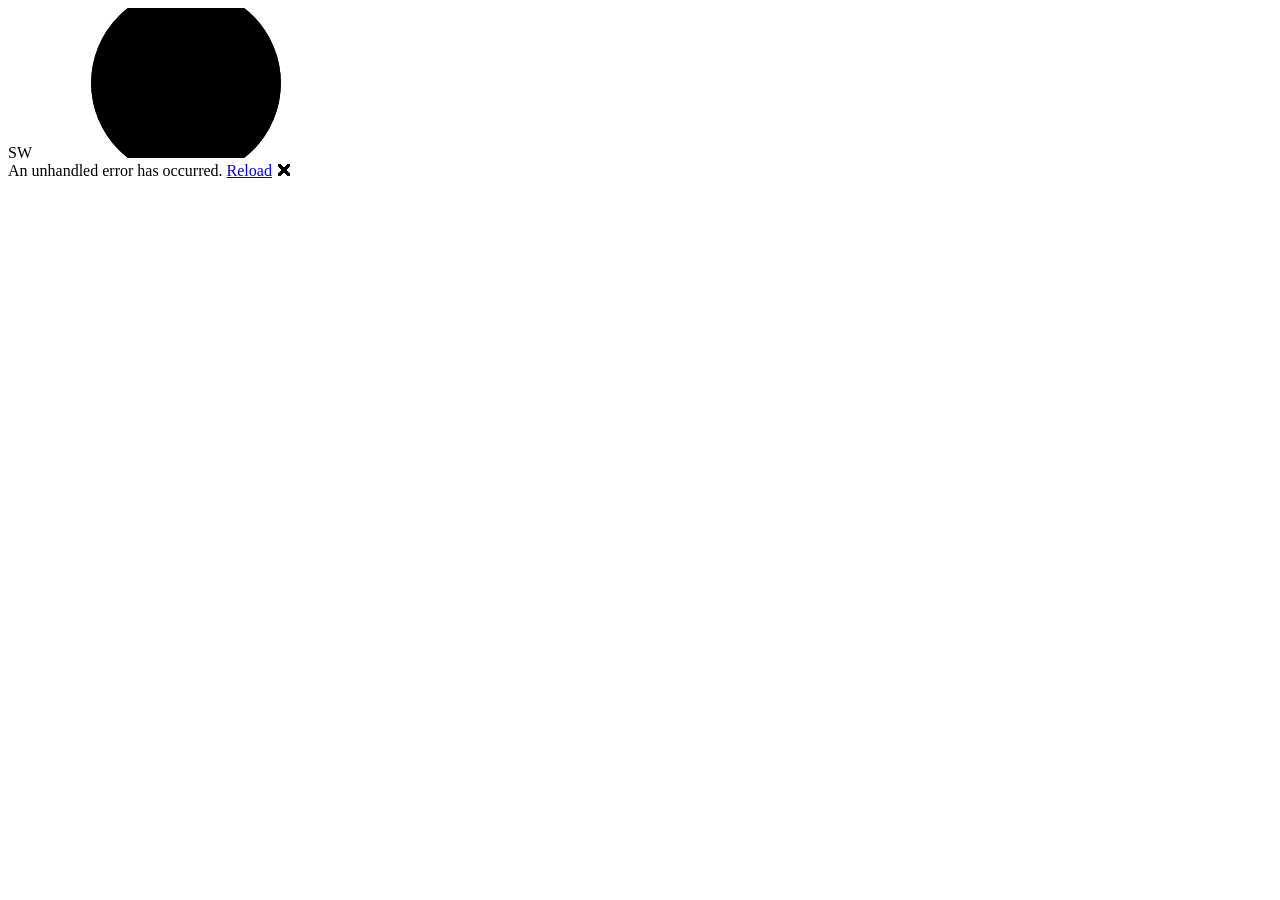
==== wwwroot/index.html @ ac90b64c "Initial commit: Still Waters Fine Line Tattoo pitch site" ====
<!DOCTYPE html>
<html lang="en">

<head>
    <meta charset="utf-8" />
    <meta name="viewport" content="width=device-width, initial-scale=1.0" />
    <meta name="description" content="Still Waters Fine Line Tattoo — botanical, fine line, script and micro tattoos by appointment in Peoria, Arizona." />
    <title>Still Waters Fine Line Tattoo</title>
    <link rel="icon" type="image/svg+xml" href="favicon.svg" />
    <base href="/" />
    <link rel="preload" id="webassembly" />
    <link rel="preconnect" href="https://fonts.googleapis.com" />
    <link rel="preconnect" href="https://fonts.gstatic.com" crossorigin />
    <link href="https://fonts.googleapis.com/css2?family=Cormorant+Garamond:wght@400;500;600&family=Alex+Brush&family=Jost:wght@300;400;500;600&display=swap" rel="stylesheet" />
    <link rel="stylesheet" href="css/app.css" />
    <!-- If you add any scoped CSS files, uncomment the following to load them
    <link href="StillWatersTattoo.styles.css" rel="stylesheet" /> -->
    <script type="importmap"></script>
</head>

<body>
    <div id="app">
        <div class="boot-screen">
            <span class="boot-mark">SW</span>
            <svg class="loading-progress">
                <circle r="40%" cx="50%" cy="50%" />
                <circle r="40%" cx="50%" cy="50%" />
            </svg>
            <div class="loading-progress-text"></div>
        </div>
    </div>

    <div id="blazor-error-ui">
        An unhandled error has occurred.
        <a href="." class="reload">Reload</a>
        <span class="dismiss">🗙</span>
    </div>
    <script src="_framework/blazor.webassembly#[.{fingerprint}].js"></script>
    <script src="js/site.js"></script>
</body>

</html>
---- wwwroot/css/app.css ----
/* ---------- Foundations ---------- */
:root {
    --cream: #f7f2e8;
    --cream-deep: #efe4d1;
    --cream-line: #e2d5bf;
    --ink: #221c17;
    --ink-soft: #4d4339;
    --ink-faint: rgba(34, 28, 23, 0.64);
    --ink-hair: rgba(34, 28, 23, 0.16);
    --taupe: #cdb28c;
    --gold: #ddb043;
    --blush: #e2cdb8;
    --skin-a: #ecd2b3;
    --skin-b: #d9b088;

    --serif: 'Cormorant Garamond', Georgia, serif;
    --script: 'Alex Brush', cursive;
    --sans: 'Jost', 'Segoe UI', sans-serif;
    --max: 1180px;
}

* {
    box-sizing: border-box;
}

html {
    scroll-behavior: smooth;
    overflow-x: hidden;
}

body {
    margin: 0;
    overflow-x: hidden;
    background: var(--cream);
    color: var(--ink-soft);
    font-family: var(--sans);
    font-weight: 300;
    line-height: 1.7;
    -webkit-font-smoothing: antialiased;
}

h1, h2, h3, h4 {
    font-family: var(--serif);
    font-weight: 500;
    color: var(--ink);
    margin: 0 0 1rem;
    line-height: 1.15;
}

h1:focus {
    outline: none;
}

p {
    margin: 0 0 1rem;
}

a {
    color: inherit;
}

img, svg {
    max-width: 100%;
    display: block;
}

button {
    font-family: inherit;
    background: none;
    border: none;
    cursor: pointer;
    color: inherit;
}

@media (prefers-reduced-motion: reduce) {
    * {
        animation: none !important;
        transition: none !important;
        scroll-behavior: auto !important;
    }
}

/* ---------- Boot / loading ---------- */
.boot-screen {
    position: fixed;
    inset: 0;
    display: flex;
    flex-direction: column;
    align-items: center;
    justify-content: center;
    gap: 1.5rem;
    background: var(--cream);
}

.boot-mark {
    font-family: var(--serif);
    font-style: italic;
    font-size: 3rem;
    color: var(--ink);
    letter-spacing: .05em;
}

.loading-progress {
    width: 3.5rem;
    height: 3.5rem;
}

    .loading-progress circle {
        fill: none;
        stroke: var(--ink-hair);
        stroke-width: .5rem;
        transform-origin: 50% 50%;
        transform: rotate(-90deg);
    }

        .loading-progress circle:last-child {
            stroke: var(--ink);
            stroke-dasharray: calc(3.141 * var(--blazor-load-percentage, 0%) * 0.8), 500%;
            transition: stroke-dasharray 0.05s ease-in-out;
        }

.loading-progress-text {
    font-family: var(--sans);
    font-size: .7rem;
    letter-spacing: .2em;
    text-transform: uppercase;
    color: var(--ink-faint);
}

    .loading-progress-text::after {
        content: var(--blazor-load-percentage-text, "Loading");
    }

#blazor-error-ui {
    color-scheme: light only;
    background: var(--ink);
    color: var(--cream);
    bottom: 0;
    box-sizing: border-box;
    display: none;
    left: 0;
    padding: .9rem 1.25rem;
    position: fixed;
    width: 100%;
    z-index: 1000;
    font-family: var(--sans);
    font-size: .85rem;
}

    #blazor-error-ui .reload {
        text-decoration: underline;
        margin-left: .5rem;
    }

    #blazor-error-ui .dismiss {
        cursor: pointer;
        position: absolute;
        right: 1rem;
        top: .8rem;
    }

.blazor-error-boundary {
    background: var(--ink);
    color: var(--cream);
    padding: 1rem 1.25rem;
    border-radius: 4px;
}

    .blazor-error-boundary::after {
        content: "Something didn't load correctly.";
    }

/* ---------- Layout helpers ---------- */
.section {
    padding: clamp(2.5rem, 6vw, 4.5rem) 1.5rem;
    position: relative;
    overflow: hidden;
    scroll-margin-top: 90px;
}

.section-inner {
    max-width: var(--max);
    margin: 0 auto;
    position: relative;
}

.tone-deep {
    background: var(--cream-deep);
}

.eyebrow {
    display: block;
    font-family: var(--sans);
    text-transform: uppercase;
    letter-spacing: .32em;
    font-size: .72rem;
    color: var(--ink-faint);
    margin-bottom: .65rem;
}

.script-line {
    font-family: var(--script);
    font-size: clamp(1.5rem, 3vw, 2.1rem);
    color: var(--ink);
    font-weight: 400;
}

.diamond-divider {
    display: flex;
    align-items: center;
    justify-content: center;
    gap: 1rem;
    margin: 1rem 0;
}

    .diamond-divider .bar {
        width: clamp(2.5rem, 6vw, 5rem);
        height: 1px;
        background: var(--ink-hair);
    }

    .diamond-divider .cross {
        position: relative;
        width: 12px;
        height: 20px;
    }

        .diamond-divider .cross::before,
        .diamond-divider .cross::after {
            content: "";
            position: absolute;
            background: var(--taupe);
        }

        .diamond-divider .cross::before {
            top: 32%;
            left: 0;
            width: 100%;
            height: 1.5px;
            transform: translateY(-50%);
        }

        .diamond-divider .cross::after {
            left: 50%;
            top: 0;
            width: 1.5px;
            height: 100%;
            transform: translateX(-50%);
        }

/* ---------- Links / CTAs ---------- */
.ink-link {
    position: relative;
    display: inline-flex;
    align-items: center;
    gap: .6rem;
    text-transform: uppercase;
    letter-spacing: .18em;
    font-size: .78rem;
    color: var(--ink);
    text-decoration: none;
    padding-bottom: .4rem;
    border-bottom: 1px solid var(--ink-hair);
    transition: gap .35s ease, border-color .35s ease, opacity .35s ease;
    background: none;
}

    .ink-link:hover {
        gap: 1.1rem;
        border-color: var(--ink);
    }

.arrow {
    transition: transform .35s ease;
}

.ink-link:hover .arrow {
    transform: translateX(3px);
}

/* ---------- Wave divider ---------- */
.wave-divider {
    display: block;
    width: 100%;
    height: clamp(28px, 5vw, 60px);
}

/* ---------- Nav ---------- */
.site-header {
    position: sticky;
    top: 0;
    z-index: 100;
    display: flex;
    align-items: center;
    justify-content: space-between;
    padding: 1.25rem clamp(1.25rem, 5vw, 3rem);
    background: rgba(247, 242, 232, .88);
    backdrop-filter: blur(6px);
    transition: box-shadow .3s ease;
}

    .site-header.scrolled {
        box-shadow: 0 1px 0 var(--ink-hair);
    }

.brand {
    display: flex;
    align-items: baseline;
    gap: .6rem;
    text-decoration: none;
    color: var(--ink);
}

.brand-mark {
    font-family: var(--serif);
    font-style: italic;
    font-size: 1.6rem;
    letter-spacing: .04em;
}

.brand-name {
    font-family: var(--sans);
    font-size: .68rem;
    letter-spacing: .28em;
    text-transform: uppercase;
    color: var(--ink-soft);
    display: none;
}

@media (min-width: 560px) {
    .brand-name {
        display: inline;
    }
}

.nav-links {
    display: none;
    align-items: center;
    gap: clamp(1.5rem, 4vw, 3rem);
    list-style: none;
    margin: 0;
    padding: 0;
}

.nav-toggle {
    display: flex;
    flex-direction: column;
    gap: 5px;
    padding: .5rem;
}

    .nav-toggle span {
        width: 22px;
        height: 1px;
        background: var(--ink);
        transition: transform .3s ease, opacity .3s ease;
    }

    .nav-toggle.open span:nth-child(1) {
        transform: translateY(6px) rotate(45deg);
    }

    .nav-toggle.open span:nth-child(2) {
        opacity: 0;
    }

    .nav-toggle.open span:nth-child(3) {
        transform: translateY(-6px) rotate(-45deg);
    }

@media (min-width: 760px) {
    .nav-links {
        display: flex;
    }

    .nav-toggle {
        display: none;
    }
}

.nav-links a {
    position: relative;
    text-decoration: none;
    text-transform: uppercase;
    letter-spacing: .16em;
    font-size: .78rem;
    color: var(--ink-soft);
    padding-bottom: .3rem;
}

    .nav-links a::after {
        content: "";
        position: absolute;
        left: 0;
        bottom: 0;
        height: 1px;
        width: 0;
        background: var(--ink);
        transition: width .3s ease;
    }

    .nav-links a:hover::after, .nav-links a.active::after {
        width: 100%;
    }

    .nav-links a.active {
        color: var(--ink);
    }

.nav-social {
    display: inline-flex;
    align-items: center;
    color: var(--ink-soft);
    transition: color .2s ease;
}

    .nav-social:hover {
        color: var(--ink);
    }

    .nav-social svg {
        width: 19px;
        height: 19px;
        stroke: currentColor;
        fill: none;
        stroke-width: 1.4;
        stroke-linecap: round;
        stroke-linejoin: round;
    }

    .nav-social .ig-dot {
        fill: currentColor;
        stroke: none;
    }

.nav-mobile {
    position: fixed;
    inset: 0 0 0 30%;
    background: var(--cream);
    z-index: 99;
    display: flex;
    flex-direction: column;
    align-items: flex-start;
    justify-content: center;
    gap: 2rem;
    padding: 2rem clamp(1.5rem, 8vw, 4rem);
    transform: translateX(100%);
    transition: transform .4s ease;
    box-shadow: -10px 0 40px rgba(0,0,0,.08);
}

    .nav-mobile.open {
        transform: translateX(0);
    }

    .nav-mobile a {
        font-family: var(--serif);
        font-size: 1.6rem;
        text-decoration: none;
        color: var(--ink);
    }

@media (min-width: 760px) {
    .nav-mobile {
        display: none;
    }
}

.nav-scrim {
    position: fixed;
    inset: 0;
    background: rgba(34,28,23,.25);
    z-index: 98;
    opacity: 0;
    pointer-events: none;
    transition: opacity .4s ease;
}

    .nav-scrim.open {
        opacity: 1;
        pointer-events: auto;
    }

/* ---------- Hero ---------- */
.hero {
    position: relative;
    min-height: min(80svh, 680px);
    display: flex;
    flex-direction: column;
    align-items: center;
    justify-content: center;
    text-align: center;
    padding: 2rem 1.5rem 3rem;
}

.hero-watermark,
.hero-watermark-secondary,
.hero-watermark-tertiary,
.hero-watermark-quaternary,
.hero-watermark-fifth,
.hero-watermark-sixth {
    position: absolute;
    pointer-events: none;
    opacity: .6;
}

    .hero-watermark svg,
    .hero-watermark-secondary svg,
    .hero-watermark-tertiary svg,
    .hero-watermark-quaternary svg,
    .hero-watermark-fifth svg,
    .hero-watermark-sixth svg {
        width: 100%;
        height: 100%;
        stroke: var(--gold);
        fill: none;
        stroke-linecap: round;
        stroke-linejoin: round;
    }

    /* Stroke width is set per piece, not shared: it lives inside each SVG's own
       viewBox, so it shrinks along with the artwork when the box gets smaller.
       Smaller pieces need a proportionally thicker value or the line all but disappears. */
    .hero-watermark svg {
        stroke-width: .8;
    }

    .hero-watermark-secondary svg {
        stroke-width: 1.4;
    }

    .hero-watermark-tertiary svg {
        stroke-width: 2.1;
    }

    .hero-watermark-quaternary svg {
        stroke-width: 2;
    }

    .hero-watermark-fifth svg {
        stroke-width: 2.2;
    }

    .hero-watermark-sixth svg {
        stroke-width: 2.3;
    }

.hero-watermark {
    top: -6vw;
    right: -7vw;
    width: min(56vw, 580px);
}

.hero-watermark-secondary {
    top: 80%;
    left: 20%;
    width: min(30vw, 300px);
}

.hero-watermark-tertiary {
    top: 3%;
    left: 26%;
    width: min(20vw, 190px);
}

.hero-watermark-quaternary {
    top: 46%;
    right: -1%;
    width: min(21vw, 200px);
}

.hero-watermark-fifth {
    top: 28%;
    left: -2vw;
    width: min(19vw, 180px);
}

.hero-watermark-sixth {
    top: 74%;
    right: 7%;
    width: min(18vw, 170px);
}

.hero-brandmark {
    position: relative;
    display: flex;
    flex-direction: column;
    align-items: center;
}

/* ---------- Page decorative watermarks (Book page) ---------- */
.book-watermark,
.book-watermark-secondary,
.book-watermark-tertiary,
.book-watermark-quaternary {
    position: absolute;
    pointer-events: none;
}

    .book-watermark svg,
    .book-watermark-secondary svg,
    .book-watermark-tertiary svg,
    .book-watermark-quaternary svg {
        width: 100%;
        height: 100%;
        stroke: var(--gold);
        fill: none;
        stroke-width: .8;
        stroke-linecap: round;
        stroke-linejoin: round;
    }

.book-watermark {
    top: 4%;
    left: 11%;
    width: min(13vw, 130px);
    opacity: .62;
}

.book-watermark-secondary {
    top: 12%;
    right: 9%;
    width: min(15vw, 150px);
    opacity: .62;
}

.book-watermark-tertiary {
    top: 62%;
    left: 9%;
    width: min(11vw, 105px);
    opacity: .58;
}

.book-watermark-quaternary {
    top: 72%;
    right: 12%;
    width: min(12vw, 115px);
    opacity: .58;
}

.hero-monogram {
    position: absolute;
    top: 50%;
    left: 50%;
    transform: translate(-50%, -50%);
    z-index: -1;
    font-family: var(--serif);
    font-style: italic;
    font-size: clamp(7rem, 21vw, 13rem);
    line-height: 1;
    color: var(--ink);
    opacity: .12;
    pointer-events: none;
}

.hero-title {
    position: relative;
    font-family: var(--serif);
    font-size: clamp(2rem, 6vw, 4rem);
    letter-spacing: .06em;
    margin: 3.6rem 0 0;
}

.hero-subtitle {
    font-family: var(--sans);
    text-transform: uppercase;
    letter-spacing: .5em;
    font-size: clamp(.7rem, 1.4vw, .95rem);
    color: var(--ink-soft);
    margin: .6rem 0 0 -.5em;
}

.hero-tagline {
    margin-top: 1.1rem;
}

.hero-cta {
    margin-top: 1.5rem;
}

.scroll-cue {
    position: absolute;
    bottom: clamp(1rem, 3vh, 1.75rem);
    left: 50%;
    transform: translateX(-50%);
    display: flex;
    flex-direction: column;
    align-items: center;
    gap: .5rem;
    color: var(--ink-faint);
}

    .scroll-cue .eyebrow {
        margin-bottom: 0;
    }

.scroll-cue-line {
    width: 1px;
    height: 34px;
    background: var(--ink-hair);
    overflow: hidden;
    position: relative;
}

    .scroll-cue-line::after {
        content: "";
        position: absolute;
        top: -100%;
        left: 0;
        width: 100%;
        height: 100%;
        background: var(--ink);
        animation: drip 2.2s ease-in-out infinite;
    }

@keyframes drip {
    0% {
        top: -100%;
    }

    60%, 100% {
        top: 100%;
    }
}

/* ---------- Ink art frames ---------- */
.ink-frame {
    position: relative;
    display: flex;
    align-items: center;
    justify-content: center;
    background: linear-gradient(150deg, var(--skin-a), var(--skin-b));
    box-shadow: 0 34px 60px -32px rgba(34,28,23,.4);
    flex: none;
}

    .ink-frame svg {
        width: 62%;
        height: 62%;
        stroke: var(--ink);
        fill: none;
        stroke-width: 1.3;
        stroke-linecap: round;
        stroke-linejoin: round;
    }

    .ink-frame.mirror svg {
        transform: scaleX(-1);
    }

    .ink-frame .style-tag {
        position: absolute;
        left: 50%;
        bottom: 16%;
        transform: translate(-50%, 8px);
        width: max-content;
        max-width: 80%;
        padding: .4rem .9rem;
        background: rgba(34, 28, 23, .78);
        color: var(--cream);
        text-align: center;
        text-transform: uppercase;
        letter-spacing: .18em;
        font-size: .65rem;
        font-family: var(--sans);
        border-radius: 2px;
        opacity: 0;
        pointer-events: none;
        transition: opacity .3s ease, transform .3s ease;
    }

    .ink-frame:hover .style-tag {
        opacity: 1;
        transform: translate(-50%, 0);
    }

.photo-frame {
    position: relative;
    box-shadow: 0 34px 60px -32px rgba(34,28,23,.4);
    flex: none;
}

.portrait-frame {
    width: min(420px, 85vw);
    aspect-ratio: 540 / 885;
    border-radius: 20px;
}

    .photo-frame-clip {
        width: 100%;
        height: 100%;
        overflow: hidden;
        border-radius: inherit;
    }

    .photo-frame img {
        width: 100%;
        height: 100%;
        object-fit: cover;
        display: block;
    }

.word-fill {
    fill: var(--ink);
    stroke: none;
}

.blob-1 {
    border-radius: 63% 37% 54% 46% / 55% 45% 55% 45%;
}

.blob-2 {
    border-radius: 41% 59% 68% 32% / 48% 42% 58% 52%;
}

.blob-3 {
    border-radius: 53% 47% 34% 66% / 60% 47% 53% 40%;
}

.blob-4 {
    border-radius: 70% 30% 45% 55% / 40% 62% 38% 60%;
}

.blob-5 {
    border-radius: 38% 62% 61% 39% / 41% 46% 54% 59%;
}

.size-sm {
    width: 150px;
    height: 190px;
}

.size-md {
    width: 210px;
    height: 270px;
}

.size-lg {
    width: 270px;
    height: 340px;
}

.size-wide {
    width: 300px;
    height: 220px;
}

.size-tall {
    width: 190px;
    height: 380px;
}

.tilt-l {
    transform: rotate(-4deg);
}

.tilt-r {
    transform: rotate(3deg);
}

/* ---------- About / split ---------- */
.split {
    display: grid;
    grid-template-columns: 1fr;
    gap: 2.25rem;
    align-items: center;
}

@media (min-width: 860px) {
    .split {
        grid-template-columns: .85fr 1fr;
        gap: 4vw;
    }

    .split.reverse {
        grid-template-columns: 1fr .85fr;
    }

    .split.reverse .split-media {
        order: 2;
    }
}

.split-media {
    display: flex;
    justify-content: center;
}

.drop-cap::first-letter {
    font-family: var(--serif);
    font-size: 3.4rem;
    float: left;
    line-height: .8;
    padding: .1rem .5rem 0 0;
    color: var(--ink);
}

/* ---------- Specialties ---------- */
.specialties {
    display: flex;
    flex-wrap: wrap;
    justify-content: center;
    gap: clamp(3rem, 7vw, 5.5rem);
    text-align: center;
}

.specialty svg {
    width: clamp(80px, 9vw, 100px);
    height: clamp(80px, 9vw, 100px);
    stroke: var(--ink);
    fill: none;
    stroke-width: 2.4;
    stroke-linecap: round;
    stroke-linejoin: round;
    margin: 0 auto;
}

.specialty span {
    display: block;
    margin-top: 1.2rem;
    text-transform: uppercase;
    letter-spacing: .2em;
    font-size: 1.05rem;
    color: var(--ink-soft);
}

.specialty .specialty-script {
    font-family: var(--script);
    font-size: 3.8rem;
    height: clamp(80px, 9vw, 100px);
    display: flex;
    align-items: center;
    justify-content: center;
}

/* ---------- Gallery flow ---------- */
.gallery-flow {
    display: flex;
    flex-wrap: wrap;
    justify-content: center;
    align-items: flex-end;
    gap: clamp(1rem, 2.5vw, 1.75rem);
}

    .gallery-flow > * {
        transition: transform .4s ease;
    }

    .gallery-flow > *:nth-child(2n) {
        margin-top: 1.75rem;
    }

    .gallery-flow > *:nth-child(3n) {
        margin-top: -.75rem;
    }

    .gallery-flow > *:hover {
        transform: translateY(-6px);
    }

.gallery-caption {
    text-align: center;
    margin-top: .9rem;
    font-family: var(--script);
    font-size: 1.15rem;
    color: var(--ink-soft);
}

/* ---------- PMU pricing ---------- */
.pmu-pricing {
    list-style: none;
    margin: 1.5rem 0 0;
    padding: 0;
    display: flex;
    flex-direction: column;
    gap: .9rem;
    max-width: 360px;
}

    .pmu-pricing li {
        display: flex;
        justify-content: space-between;
        align-items: baseline;
        border-bottom: 1px solid var(--ink-hair);
        padding-bottom: .6rem;
    }

    .pmu-pricing .pmu-label {
        font-family: var(--sans);
        text-transform: uppercase;
        letter-spacing: .12em;
        font-size: .8rem;
        color: var(--ink-soft);
    }

    .pmu-pricing .pmu-price {
        font-family: var(--serif);
        font-size: 1.35rem;
        color: var(--ink);
    }

/* ---------- Offer band ---------- */
.offer-band {
    background: linear-gradient(120deg, var(--blush), var(--taupe));
    text-align: center;
    padding: clamp(1.75rem, 4vw, 2.75rem) 1.5rem;
}

    .offer-band h2 {
        margin-bottom: .5rem;
    }

    .offer-band p {
        margin-bottom: 0;
        color: var(--ink-soft);
    }

    .offer-band .eyebrow {
        color: var(--ink-soft);
    }

/* ---------- Footer ---------- */
.site-footer {
    background: var(--ink);
    color: var(--cream);
    padding: clamp(2rem, 4vw, 3rem) 1.5rem 1.5rem;
}

.footer-cta {
    text-align: center;
    margin-bottom: 2rem;
}

    .footer-cta .script-line {
        color: var(--cream);
    }

    .footer-cta .ink-link {
        color: var(--cream);
        border-color: rgba(247,242,232,.3);
    }

        .footer-cta .ink-link:hover {
            border-color: var(--cream);
        }

.footer-meta {
    max-width: var(--max);
    margin: 0 auto;
    display: flex;
    flex-wrap: wrap;
    justify-content: center;
    align-items: center;
    gap: 0;
    text-transform: uppercase;
    letter-spacing: .16em;
    font-size: .74rem;
    color: rgba(247,242,232,.75);
}

    .footer-meta a {
        text-decoration: none;
        color: inherit;
        padding: .5rem 1.5rem;
    }

    .footer-meta span {
        padding: .5rem 1.5rem;
        border-left: 1px solid rgba(247,242,232,.2);
    }

        .footer-meta span:first-child {
            border-left: none;
        }

.footer-fine {
    text-align: center;
    margin-top: 1.75rem;
    font-size: .68rem;
    letter-spacing: .08em;
    color: rgba(247,242,232,.58);
}

.divider-soft {
    max-width: 120px;
    margin: 1.25rem auto;
    height: 1px;
    background: linear-gradient(90deg, transparent, rgba(247,242,232,.3) 15%, rgba(247,242,232,.3) 85%, transparent);
    border: none;
}

/* ---------- Form ---------- */
.appt-form {
    max-width: 640px;
    margin: 0 auto;
}

.field {
    margin-bottom: 1.5rem;
}

    .field label {
        display: block;
        text-transform: uppercase;
        letter-spacing: .16em;
        font-size: .7rem;
        color: var(--ink-faint);
        margin-bottom: .6rem;
    }

    .field input,
    .field select,
    .field textarea {
        width: 100%;
        background: transparent;
        border: none;
        border-bottom: 1px solid var(--ink-hair);
        padding: .5rem .1rem .7rem;
        font-family: var(--sans);
        font-size: 1rem;
        font-weight: 300;
        color: var(--ink);
        outline: none;
        transition: border-color .3s ease;
        border-radius: 0;
        appearance: none;
    }

        .field input:focus,
        .field select:focus,
        .field textarea:focus {
            border-color: var(--ink);
        }

    .field textarea {
        resize: vertical;
        min-height: 3.2rem;
    }

    .field select {
        padding-right: 1.4rem;
        cursor: pointer;
        background-image: url("data:image/svg+xml,%3Csvg xmlns='http://www.w3.org/2000/svg' viewBox='0 0 20 20' fill='none' stroke='%23221c17' stroke-width='1.3' stroke-linecap='round' stroke-linejoin='round'%3E%3Cpolyline points='5 8 10 13 15 8'/%3E%3C/svg%3E");
        background-repeat: no-repeat;
        background-position: right .1rem center;
        background-size: 13px;
    }

        .field select::-ms-expand {
            display: none;
        }

        .field select option {
            color: var(--ink);
            background: var(--cream);
        }

/* ---------- Ink select (custom dropdown) ---------- */
.ink-select {
    position: relative;
}

.ink-select-trigger {
    width: 100%;
    display: flex;
    align-items: center;
    justify-content: space-between;
    gap: .5rem;
    background: transparent;
    border: none;
    border-bottom: 1px solid var(--ink-hair);
    padding: .5rem .1rem .7rem;
    font-family: var(--sans);
    font-size: 1rem;
    font-weight: 300;
    color: var(--ink);
    text-align: left;
    cursor: pointer;
    outline: none;
    transition: border-color .3s ease;
}

    .ink-select-trigger:hover,
    .ink-select-trigger:focus-visible {
        border-color: var(--ink);
    }

.ink-select-chevron {
    width: 13px;
    height: 13px;
    stroke: var(--ink);
    fill: none;
    stroke-width: 1.3;
    stroke-linecap: round;
    stroke-linejoin: round;
    flex: none;
    transition: transform .3s ease;
}

.ink-select.open .ink-select-chevron {
    transform: rotate(180deg);
}

.ink-select-scrim {
    position: fixed;
    inset: 0;
    z-index: 40;
    background: transparent;
    opacity: 0;
    pointer-events: none;
}

    .ink-select-scrim.open {
        opacity: 1;
        pointer-events: auto;
    }

.ink-select-panel {
    position: absolute;
    top: 100%;
    left: 0;
    right: 0;
    margin-top: .6rem;
    background: var(--cream);
    list-style: none;
    padding: .35rem 0;
    z-index: 41;
    box-shadow: 0 24px 48px -28px rgba(34, 28, 23, .35);
    border-radius: 2px;
    opacity: 0;
    transform: translateY(-8px);
    pointer-events: none;
    transition: opacity .25s ease, transform .25s ease;
}

    .ink-select-panel.open {
        opacity: 1;
        transform: translateY(0);
        pointer-events: auto;
    }

    .ink-select-panel li + li {
        border-top: 1px solid var(--ink-hair);
    }

    .ink-select-panel button {
        width: 100%;
        display: flex;
        align-items: center;
        gap: .65rem;
        text-align: left;
        padding: .6rem 1rem;
        font-family: var(--serif);
        font-size: 1.05rem;
        color: var(--ink-soft);
        background: none;
        border: none;
        cursor: pointer;
        outline: none;
        transition: background .25s ease, color .25s ease, padding-left .25s ease;
    }

        .ink-select-panel button:hover,
        .ink-select-panel button:focus-visible {
            background: var(--cream-deep);
            padding-left: 1.3rem;
        }

        .ink-select-panel button.selected {
            color: var(--ink);
        }

.ink-select-gem {
    width: 5px;
    height: 5px;
    flex: none;
    transform: rotate(45deg);
    background: transparent;
    transition: background .25s ease;
}

.ink-select-panel button.selected .ink-select-gem {
    background: var(--taupe);
}

.field-row {
    display: grid;
    grid-template-columns: 1fr;
    gap: 0 2rem;
}

@media (min-width: 640px) {
    .field-row.two {
        grid-template-columns: 1fr 1fr;
    }
}

.field-row .field {
    margin-bottom: 1.5rem;
}

.submit-row {
    margin-top: 1rem;
}

.confirm {
    text-align: center;
    padding: 2rem 0 1rem;
}

    .confirm svg {
        width: 56px;
        height: 56px;
        stroke: var(--ink);
        fill: none;
        stroke-width: 1.3;
        stroke-linecap: round;
        stroke-linejoin: round;
        margin: 0 auto 1.5rem;
    }

.confirm-detail {
    margin-top: 1rem;
}

.field-error {
    display: block;
    margin-top: .5rem;
    font-size: .72rem;
    letter-spacing: .04em;
    color: #8a3b2e;
}

/* ---------- Reveal on scroll ---------- */
.reveal {
    opacity: 0;
    transform: translateY(22px);
    transition: opacity .8s ease, transform .8s ease;
}

    .reveal.is-visible {
        opacity: 1;
        transform: translateY(0);
    }

/* ---------- Type scale utilities ---------- */
.center {
    text-align: center;
}

.lede {
    font-size: 1.15rem;
    color: var(--ink-soft);
}

.disclaimer {
    font-size: .85rem;
    color: var(--ink-faint);
    font-style: italic;
    margin-top: .75rem;
}

.max-prose {
    max-width: 60ch;
}

.mx-auto {
    margin-left: auto;
    margin-right: auto;
}

.mb-lg {
    margin-bottom: 2rem;
}

.mt-lg {
    margin-top: 2.25rem;
}

.section-head {
    text-align: center;
    margin-bottom: 2rem;
}
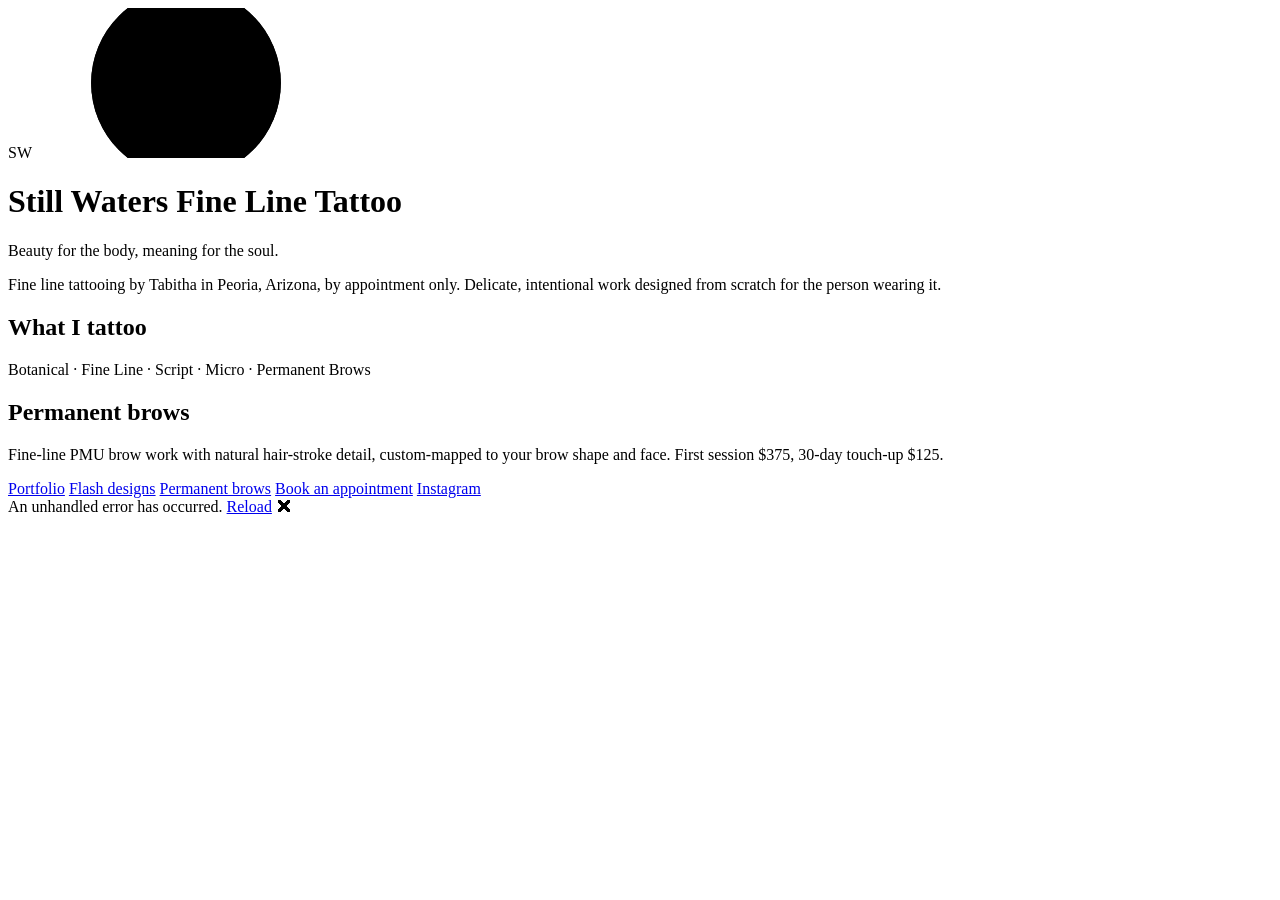
==== commit 048f2963: "Make the site crawlable: robots.txt, sitemap, pre-boot content A crawler previously got 45 character" ====
--- a/wwwroot/index.html
+++ b/wwwroot/index.html
@@ -15,6 +15,13 @@
     <link rel="stylesheet" href="css/app.css" />
     <!-- If you add any scoped CSS files, uncomment the following to load them
     <link href="StillWatersTattoo.styles.css" rel="stylesheet" /> -->
+    <link rel="canonical" href="https://stillwaterstattoos.com/" />
+    <noscript>
+        <!-- Without JS the app never boots, so drop the loading overlay and show the fallback instead. -->
+        <style>
+            .boot-screen { display: none; }
+        </style>
+    </noscript>
     <script type="importmap"></script>
 </head>
 
@@ -28,6 +35,38 @@
             </svg>
             <div class="loading-progress-text"></div>
         </div>
+
+        <!--
+            Pre-boot content. Blazor replaces everything in #app once the runtime starts,
+            so visitors never read this - but search crawlers and link previews do, and it
+            is all anyone without JavaScript would get. Keep it true to the rendered site.
+        -->
+        <div class="static-fallback">
+            <h1>Still Waters Fine Line Tattoo</h1>
+            <p class="static-tagline">Beauty for the body, meaning for the soul.</p>
+
+            <p>
+                Fine line tattooing by Tabitha in Peoria, Arizona, by appointment only.
+                Delicate, intentional work designed from scratch for the person wearing it.
+            </p>
+
+            <h2>What I tattoo</h2>
+            <p>Botanical &middot; Fine Line &middot; Script &middot; Micro &middot; Permanent Brows</p>
+
+            <h2>Permanent brows</h2>
+            <p>
+                Fine-line PMU brow work with natural hair-stroke detail, custom-mapped to your
+                brow shape and face. First session $375, 30-day touch-up $125.
+            </p>
+
+            <nav class="static-links">
+                <a href="/portfolio">Portfolio</a>
+                <a href="/portfolio#flash">Flash designs</a>
+                <a href="/brows">Permanent brows</a>
+                <a href="/book">Book an appointment</a>
+                <a href="https://instagram.com/stillwaters.tattoo" rel="noopener">Instagram</a>
+            </nav>
+        </div>
     </div>
 
     <div id="blazor-error-ui">
--- a/wwwroot/css/app.css
+++ b/wwwroot/css/app.css
@@ -91,6 +91,41 @@
     gap: 1.5rem;
     background: var(--cream);
 }
+
+/* Pre-boot content in index.html. Normally sits behind the .boot-screen overlay and is
+   replaced the moment Blazor starts; it only becomes visible with JavaScript disabled. */
+.static-fallback {
+    max-width: 44rem;
+    margin: 0 auto;
+    padding: clamp(2.5rem, 6vw, 4.5rem) 1.5rem;
+    font-family: var(--sans);
+    font-weight: 300;
+    color: var(--ink-soft);
+    line-height: 1.75;
+}
+
+    .static-fallback h1,
+    .static-fallback h2 {
+        font-family: var(--serif);
+        color: var(--ink);
+    }
+
+    .static-fallback .static-tagline {
+        font-family: var(--script);
+        font-size: 1.4rem;
+        color: var(--ink-soft);
+    }
+
+.static-links {
+    display: flex;
+    flex-wrap: wrap;
+    gap: 1.25rem;
+    margin-top: 2rem;
+}
+
+    .static-links a {
+        color: var(--ink);
+    }
 
 .boot-mark {
     font-family: var(--serif);
@@ -748,7 +783,8 @@
         transform: scaleX(-1);
     }
 
-    .ink-frame .style-tag {
+    .ink-frame .style-tag,
+    .photo-frame .style-tag {
         position: absolute;
         left: 50%;
         bottom: 16%;
@@ -769,7 +805,8 @@
         transition: opacity .3s ease, transform .3s ease;
     }
 
-    .ink-frame:hover .style-tag {
+    .ink-frame:hover .style-tag,
+    .photo-frame:hover .style-tag {
         opacity: 1;
         transform: translate(-50%, 0);
     }
@@ -784,6 +821,101 @@
     width: min(420px, 85vw);
     aspect-ratio: 540 / 885;
     border-radius: 20px;
+}
+
+.portfolio-figure {
+    width: min(320px, 82vw);
+    margin: 0;
+}
+
+    .portfolio-figure .portfolio-photo {
+        width: 100%;
+        border-radius: 18px;
+    }
+
+@media (max-width: 640px) {
+    .portfolio-figure {
+        /* Sized on the <figure> itself, not the inner photo div: the figcaption's own
+           shrink-to-fit text width was otherwise influencing the figure's flex-item size. */
+        width: calc(50vw - 2rem);
+    }
+}
+
+.brow-stack {
+    display: flex;
+    flex-direction: column;
+    align-items: center;
+    gap: clamp(1.5rem, 3vw, 2.5rem);
+}
+
+.brow-figure {
+    width: min(460px, 100%);
+    margin: 0;
+}
+
+    .brow-figure .brow-photo {
+        width: 100%;
+        border-radius: 18px;
+    }
+
+    /* Natural height, not the .photo-frame default cover-crop: cropping a
+       before/after shot would cut off half the comparison. */
+    .brow-figure .brow-photo img {
+        height: auto;
+    }
+
+.zoom-button {
+    display: block;
+    width: 100%;
+    padding: 0;
+    border: 0;
+    background: none;
+    cursor: zoom-in;
+}
+
+.brow-details h3 {
+    margin-top: 2.5rem;
+}
+
+.brow-details .ink-link {
+    margin-top: 1.5rem;
+}
+
+/* ---------- Lightbox ---------- */
+.lightbox {
+    position: fixed;
+    inset: 0;
+    z-index: 200;
+    display: flex;
+    align-items: center;
+    justify-content: center;
+    padding: clamp(1rem, 4vw, 3rem);
+    background: rgba(34, 28, 23, .9);
+    cursor: zoom-out;
+}
+
+    .lightbox img {
+        max-width: 100%;
+        max-height: 100%;
+        object-fit: contain;
+        border-radius: 6px;
+        box-shadow: 0 40px 80px -30px rgba(0, 0, 0, .7);
+    }
+
+.lightbox-close {
+    position: absolute;
+    top: clamp(.75rem, 2vw, 1.5rem);
+    right: clamp(.75rem, 2vw, 1.5rem);
+    width: 2.75rem;
+    height: 2.75rem;
+    padding: 0;
+    border: 0;
+    border-radius: 50%;
+    background: rgba(247, 242, 232, .15);
+    color: var(--cream);
+    font-size: 1.75rem;
+    line-height: 1;
+    cursor: pointer;
 }
 
     .photo-frame-clip {
@@ -864,6 +996,10 @@
     grid-template-columns: 1fr;
     gap: 2.25rem;
     align-items: center;
+}
+
+.split.split-top {
+    align-items: start;
 }
 
 @media (min-width: 860px) {
@@ -900,37 +1036,39 @@
     display: flex;
     flex-wrap: wrap;
     justify-content: center;
-    gap: clamp(3rem, 7vw, 5.5rem);
+    align-items: center;
+    gap: clamp(.7rem, 1.9vw, 1.5rem);
     text-align: center;
-}
-
-.specialty svg {
-    width: clamp(80px, 9vw, 100px);
-    height: clamp(80px, 9vw, 100px);
-    stroke: var(--ink);
-    fill: none;
-    stroke-width: 2.4;
-    stroke-linecap: round;
-    stroke-linejoin: round;
+    max-width: 72rem;
     margin: 0 auto;
 }
 
-.specialty span {
-    display: block;
-    margin-top: 1.2rem;
-    text-transform: uppercase;
-    letter-spacing: .2em;
-    font-size: 1.05rem;
-    color: var(--ink-soft);
-}
-
-.specialty .specialty-script {
-    font-family: var(--script);
-    font-size: 3.8rem;
-    height: clamp(80px, 9vw, 100px);
-    display: flex;
-    align-items: center;
-    justify-content: center;
+.specialty-word {
+    font-family: var(--serif);
+    font-size: clamp(1.5rem, 3.4vw, 2.05rem);
+    line-height: 1.3;
+    color: var(--ink);
+}
+
+/* small gold diamond between each style */
+.specialty-sep {
+    flex: none;
+    width: 7px;
+    height: 7px;
+    background: var(--gold);
+    transform: rotate(45deg);
+}
+
+/* Stack on phones: wrapping mid-row would leave a diamond dangling at a line end. */
+@media (max-width: 720px) {
+    .specialties {
+        flex-direction: column;
+        gap: .85rem;
+    }
+
+    .specialty-sep {
+        display: none;
+    }
 }
 
 /* ---------- Gallery flow ---------- */
@@ -963,6 +1101,181 @@
     margin-top: .9rem;
     font-family: var(--script);
     font-size: 1.15rem;
+    color: var(--ink-soft);
+}
+
+/* ---------- Flash sheet ---------- */
+.flash-gallery {
+    max-width: 1000px;
+    margin: 0 auto;
+    display: grid;
+    /* One per row on phones: each sheet holds ~24 small designs, so a half-width
+       thumbnail is too small to actually pick a piece from. */
+    grid-template-columns: 1fr;
+    align-items: start;
+    gap: clamp(1.25rem, 3vw, 2.25rem);
+}
+
+@media (min-width: 560px) {
+    .flash-gallery {
+        grid-template-columns: repeat(2, 1fr);
+    }
+}
+
+@media (min-width: 860px) {
+    .flash-gallery {
+        grid-template-columns: repeat(3, 1fr);
+    }
+}
+
+.flash-sheet-figure {
+    margin: 0;
+}
+
+.flash-sheet-photo {
+    background: #fff;
+    padding: clamp(.4rem, 1vw, .7rem);
+    border: 1px solid var(--ink-hair);
+    box-shadow: 0 30px 55px -30px rgba(34, 28, 23, .45);
+}
+
+    .flash-sheet-photo img {
+        width: 100%;
+        height: auto;
+        display: block;
+    }
+
+/* ---------- Flash sale banner ---------- */
+.flash-sale {
+    max-width: 640px;
+    margin: 0 auto clamp(2.25rem, 5vw, 3.25rem);
+    padding: clamp(1.75rem, 4vw, 2.5rem);
+    text-align: center;
+    background: var(--cream);
+    border: 1px solid var(--gold);
+    box-shadow: 0 30px 55px -32px rgba(34, 28, 23, .35);
+}
+
+.flash-sale-title {
+    font-family: var(--serif);
+    font-size: clamp(1.9rem, 5vw, 2.4rem);
+    line-height: 1.1;
+    margin: .4rem 0 .9rem;
+}
+
+.flash-sale-deal {
+    font-size: 1.1rem;
+    margin-bottom: .9rem;
+}
+
+.flash-sale-note {
+    font-size: .88rem;
+    line-height: 1.7;
+    color: var(--ink-faint);
+    margin-bottom: 1.5rem;
+}
+
+    .flash-sale-deal strong,
+    .sale-deal strong {
+        font-weight: 500;
+        color: var(--ink);
+        border-bottom: 2px solid var(--gold);
+    }
+
+/* ---------- Sale popup ---------- */
+.sale-backdrop {
+    position: fixed;
+    inset: 0;
+    z-index: 300;
+    display: flex;
+    align-items: center;
+    justify-content: center;
+    padding: clamp(1rem, 4vw, 2rem);
+    background: rgba(34, 28, 23, .75);
+    animation: sale-fade .3s ease;
+}
+
+.sale-modal {
+    position: relative;
+    width: min(440px, 100%);
+    max-height: 88vh;
+    overflow-y: auto;
+    padding: clamp(2.25rem, 6vw, 3rem) clamp(1.5rem, 5vw, 2.5rem);
+    text-align: center;
+    background: var(--cream);
+    border: 1px solid var(--gold);
+    box-shadow: 0 50px 90px -40px rgba(0, 0, 0, .65);
+    animation: sale-rise .4s ease;
+}
+
+@keyframes sale-fade {
+    from { opacity: 0; }
+    to { opacity: 1; }
+}
+
+@keyframes sale-rise {
+    from { opacity: 0; transform: translateY(14px); }
+    to { opacity: 1; transform: none; }
+}
+
+.sale-title {
+    font-family: var(--serif);
+    font-size: clamp(2rem, 7vw, 2.6rem);
+    line-height: 1.1;
+    margin: .4rem 0 0;
+}
+
+.sale-rule {
+    display: flex;
+    align-items: center;
+    justify-content: center;
+    margin: 1.1rem 0;
+}
+
+    .sale-rule span {
+        width: 64px;
+        height: 1px;
+        background: var(--gold);
+    }
+
+.sale-deal {
+    font-family: var(--serif);
+    font-size: 1.35rem;
+    line-height: 1.6;
+    margin-bottom: 1.1rem;
+}
+
+.sale-note {
+    font-size: .85rem;
+    line-height: 1.7;
+    color: var(--ink-faint);
+    margin-bottom: 1.75rem;
+}
+
+.sale-close {
+    position: absolute;
+    top: .6rem;
+    right: .75rem;
+    width: 2.25rem;
+    height: 2.25rem;
+    padding: 0;
+    border: 0;
+    background: none;
+    color: var(--ink-faint);
+    font-size: 1.6rem;
+    line-height: 1;
+    cursor: pointer;
+}
+
+    .sale-close:hover {
+        color: var(--ink);
+    }
+
+.flash-invite {
+    text-align: center;
+    margin-top: 2.25rem;
+    font-family: var(--script);
+    font-size: 1.4rem;
     color: var(--ink-soft);
 }
 
@@ -1340,7 +1653,10 @@
 
     .reveal.is-visible {
         opacity: 1;
-        transform: translateY(0);
+        /* `none`, not translateY(0): any transform value makes this element the
+           containing block for position:fixed descendants, which mis-sizes the
+           lightbox overlay rendered inside revealed galleries. */
+        transform: none;
     }
 
 /* ---------- Type scale utilities ---------- */
@@ -1381,3 +1697,7 @@
     text-align: center;
     margin-bottom: 2rem;
 }
+
+.section-head.align-left {
+    text-align: left;
+}
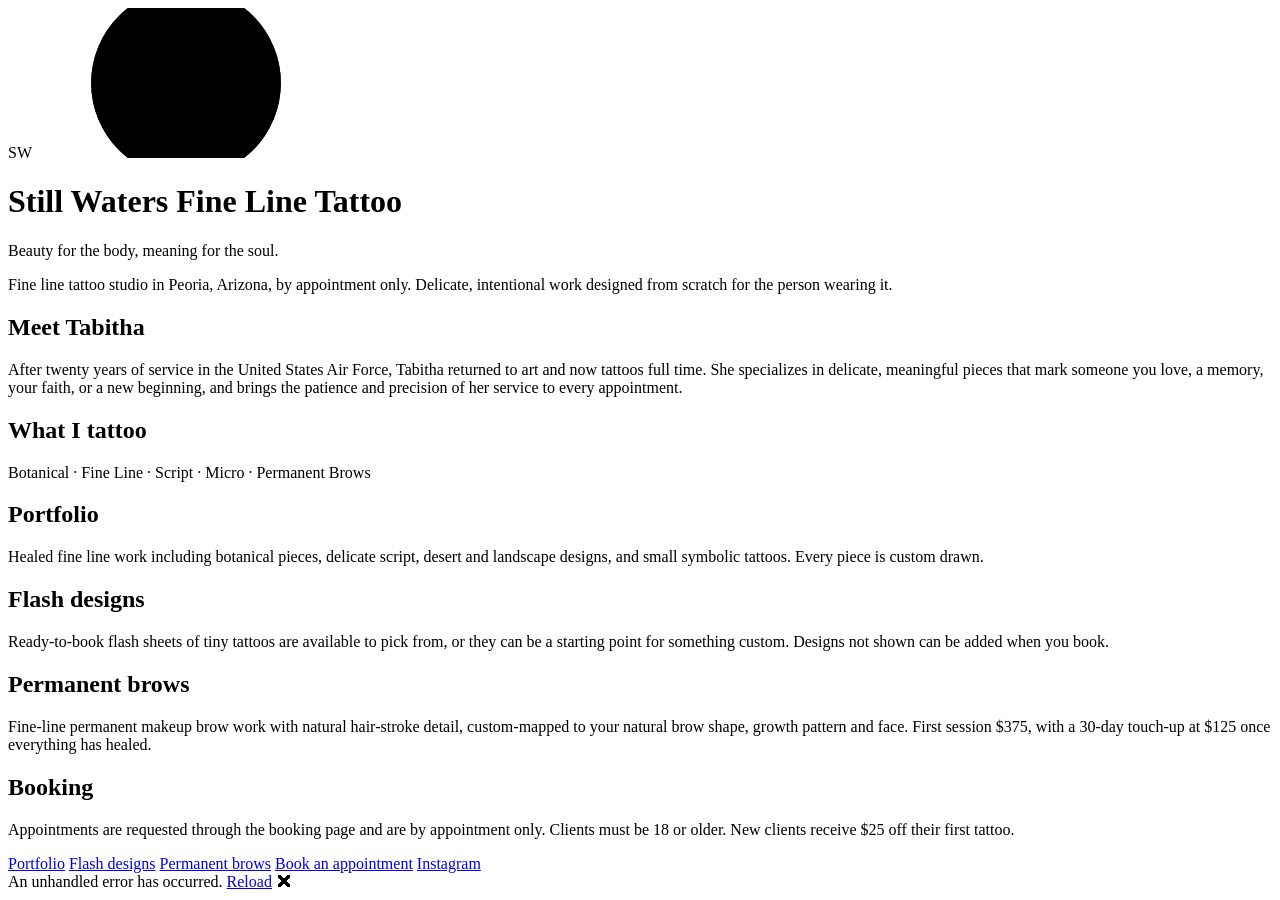
==== commit b3ea6032: "Drop the site-wide canonical and expand the pre-boot content Search Console confirmed Google indexes" ====
--- a/wwwroot/index.html
+++ b/wwwroot/index.html
@@ -15,7 +15,11 @@
     <link rel="stylesheet" href="css/app.css" />
     <!-- If you add any scoped CSS files, uncomment the following to load them
     <link href="StillWatersTattoo.styles.css" rel="stylesheet" /> -->
-    <link rel="canonical" href="https://stillwaterstattoos.com/" />
+    <!--
+        No canonical tag here on purpose. Every route is served from this one file, so a
+        hardcoded canonical would tell Google that /portfolio, /brows and /book are all
+        really the homepage, and it would drop them from the index.
+    -->
     <noscript>
         <!-- Without JS the app never boots, so drop the loading overlay and show the fallback instead. -->
         <style>
@@ -46,17 +50,44 @@
             <p class="static-tagline">Beauty for the body, meaning for the soul.</p>
 
             <p>
-                Fine line tattooing by Tabitha in Peoria, Arizona, by appointment only.
+                Fine line tattoo studio in Peoria, Arizona, by appointment only.
                 Delicate, intentional work designed from scratch for the person wearing it.
+            </p>
+
+            <h2>Meet Tabitha</h2>
+            <p>
+                After twenty years of service in the United States Air Force, Tabitha returned to
+                art and now tattoos full time. She specializes in delicate, meaningful pieces that
+                mark someone you love, a memory, your faith, or a new beginning, and brings the
+                patience and precision of her service to every appointment.
             </p>
 
             <h2>What I tattoo</h2>
             <p>Botanical &middot; Fine Line &middot; Script &middot; Micro &middot; Permanent Brows</p>
 
+            <h2>Portfolio</h2>
+            <p>
+                Healed fine line work including botanical pieces, delicate script, desert and
+                landscape designs, and small symbolic tattoos. Every piece is custom drawn.
+            </p>
+
+            <h2>Flash designs</h2>
+            <p>
+                Ready-to-book flash sheets of tiny tattoos are available to pick from, or they can
+                be a starting point for something custom. Designs not shown can be added when you book.
+            </p>
+
             <h2>Permanent brows</h2>
             <p>
-                Fine-line PMU brow work with natural hair-stroke detail, custom-mapped to your
-                brow shape and face. First session $375, 30-day touch-up $125.
+                Fine-line permanent makeup brow work with natural hair-stroke detail, custom-mapped
+                to your natural brow shape, growth pattern and face. First session $375, with a
+                30-day touch-up at $125 once everything has healed.
+            </p>
+
+            <h2>Booking</h2>
+            <p>
+                Appointments are requested through the booking page and are by appointment only.
+                Clients must be 18 or older. New clients receive $25 off their first tattoo.
             </p>
 
             <nav class="static-links">
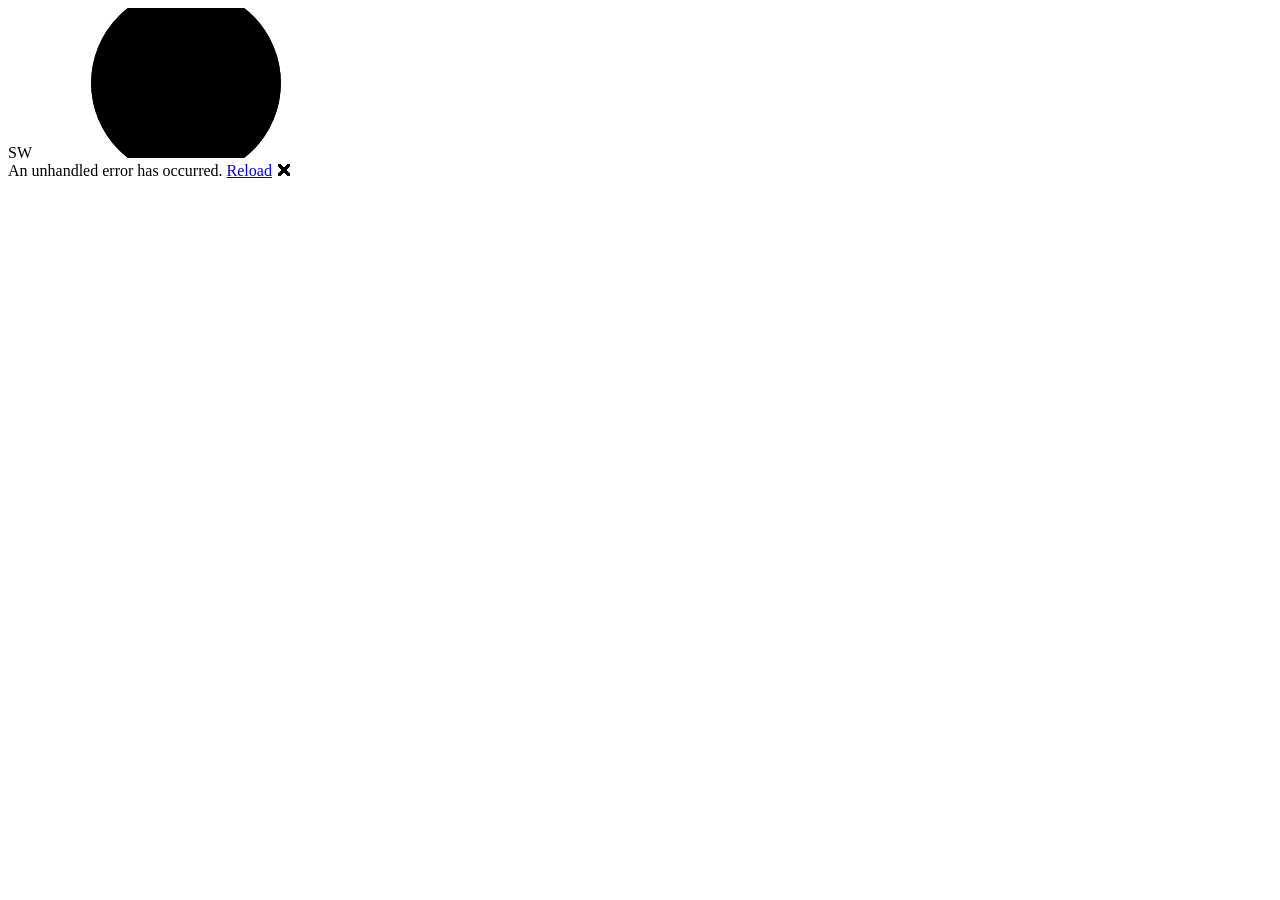
==== commit fc680495: "Generate a distinct pre-boot page per route at publish time All four routes were served from one ind" ====
--- a/wwwroot/index.html
+++ b/wwwroot/index.html
@@ -45,59 +45,7 @@
             so visitors never read this - but search crawlers and link previews do, and it
             is all anyone without JavaScript would get. Keep it true to the rendered site.
         -->
-        <div class="static-fallback">
-            <h1>Still Waters Fine Line Tattoo</h1>
-            <p class="static-tagline">Beauty for the body, meaning for the soul.</p>
-
-            <p>
-                Fine line tattoo studio in Peoria, Arizona, by appointment only.
-                Delicate, intentional work designed from scratch for the person wearing it.
-            </p>
-
-            <h2>Meet Tabitha</h2>
-            <p>
-                After twenty years of service in the United States Air Force, Tabitha returned to
-                art and now tattoos full time. She specializes in delicate, meaningful pieces that
-                mark someone you love, a memory, your faith, or a new beginning, and brings the
-                patience and precision of her service to every appointment.
-            </p>
-
-            <h2>What I tattoo</h2>
-            <p>Botanical &middot; Fine Line &middot; Script &middot; Micro &middot; Permanent Brows</p>
-
-            <h2>Portfolio</h2>
-            <p>
-                Healed fine line work including botanical pieces, delicate script, desert and
-                landscape designs, and small symbolic tattoos. Every piece is custom drawn.
-            </p>
-
-            <h2>Flash designs</h2>
-            <p>
-                Ready-to-book flash sheets of tiny tattoos are available to pick from, or they can
-                be a starting point for something custom. Designs not shown can be added when you book.
-            </p>
-
-            <h2>Permanent brows</h2>
-            <p>
-                Fine-line permanent makeup brow work with natural hair-stroke detail, custom-mapped
-                to your natural brow shape, growth pattern and face. First session $375, with a
-                30-day touch-up at $125 once everything has healed.
-            </p>
-
-            <h2>Booking</h2>
-            <p>
-                Appointments are requested through the booking page and are by appointment only.
-                Clients must be 18 or older. New clients receive $25 off their first tattoo.
-            </p>
-
-            <nav class="static-links">
-                <a href="/portfolio">Portfolio</a>
-                <a href="/portfolio#flash">Flash designs</a>
-                <a href="/brows">Permanent brows</a>
-                <a href="/book">Book an appointment</a>
-                <a href="https://instagram.com/stillwaters.tattoo" rel="noopener">Instagram</a>
-            </nav>
-        </div>
+        <div id="seo-content"></div>
     </div>
 
     <div id="blazor-error-ui">
